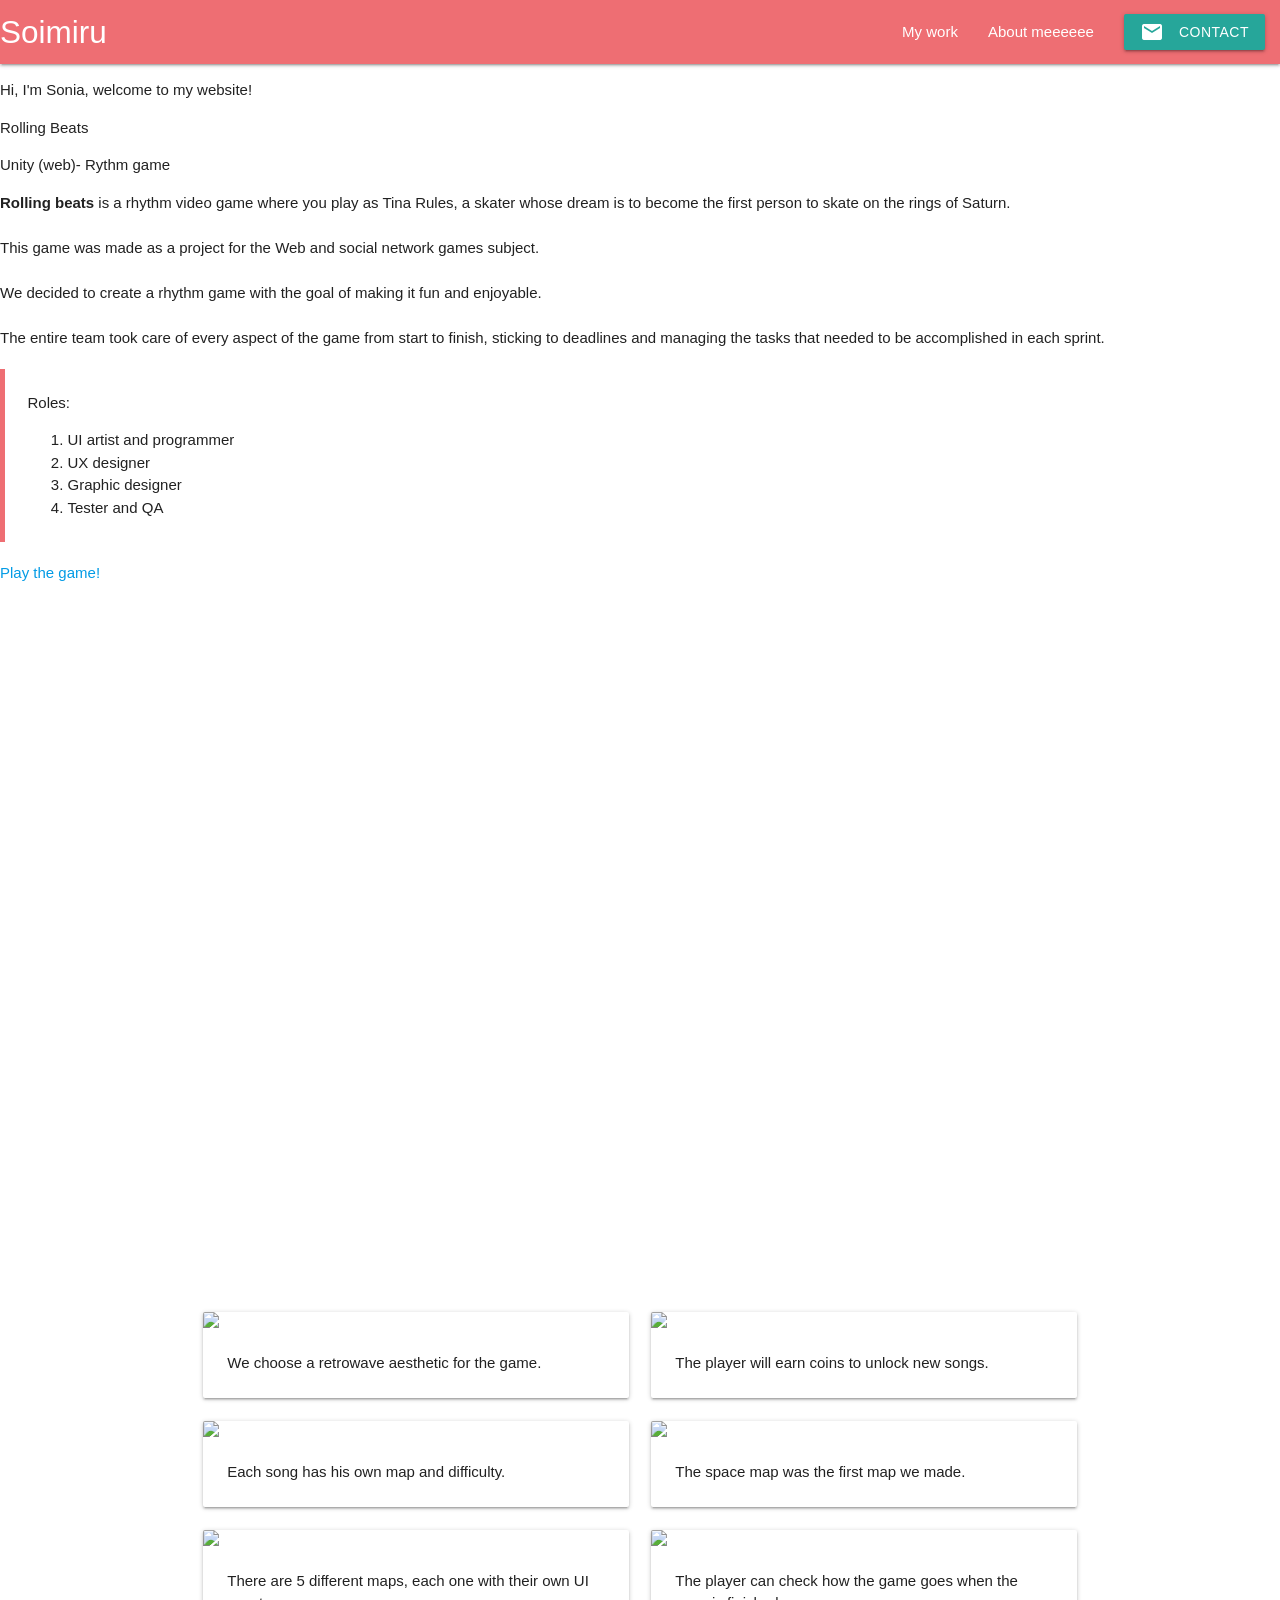
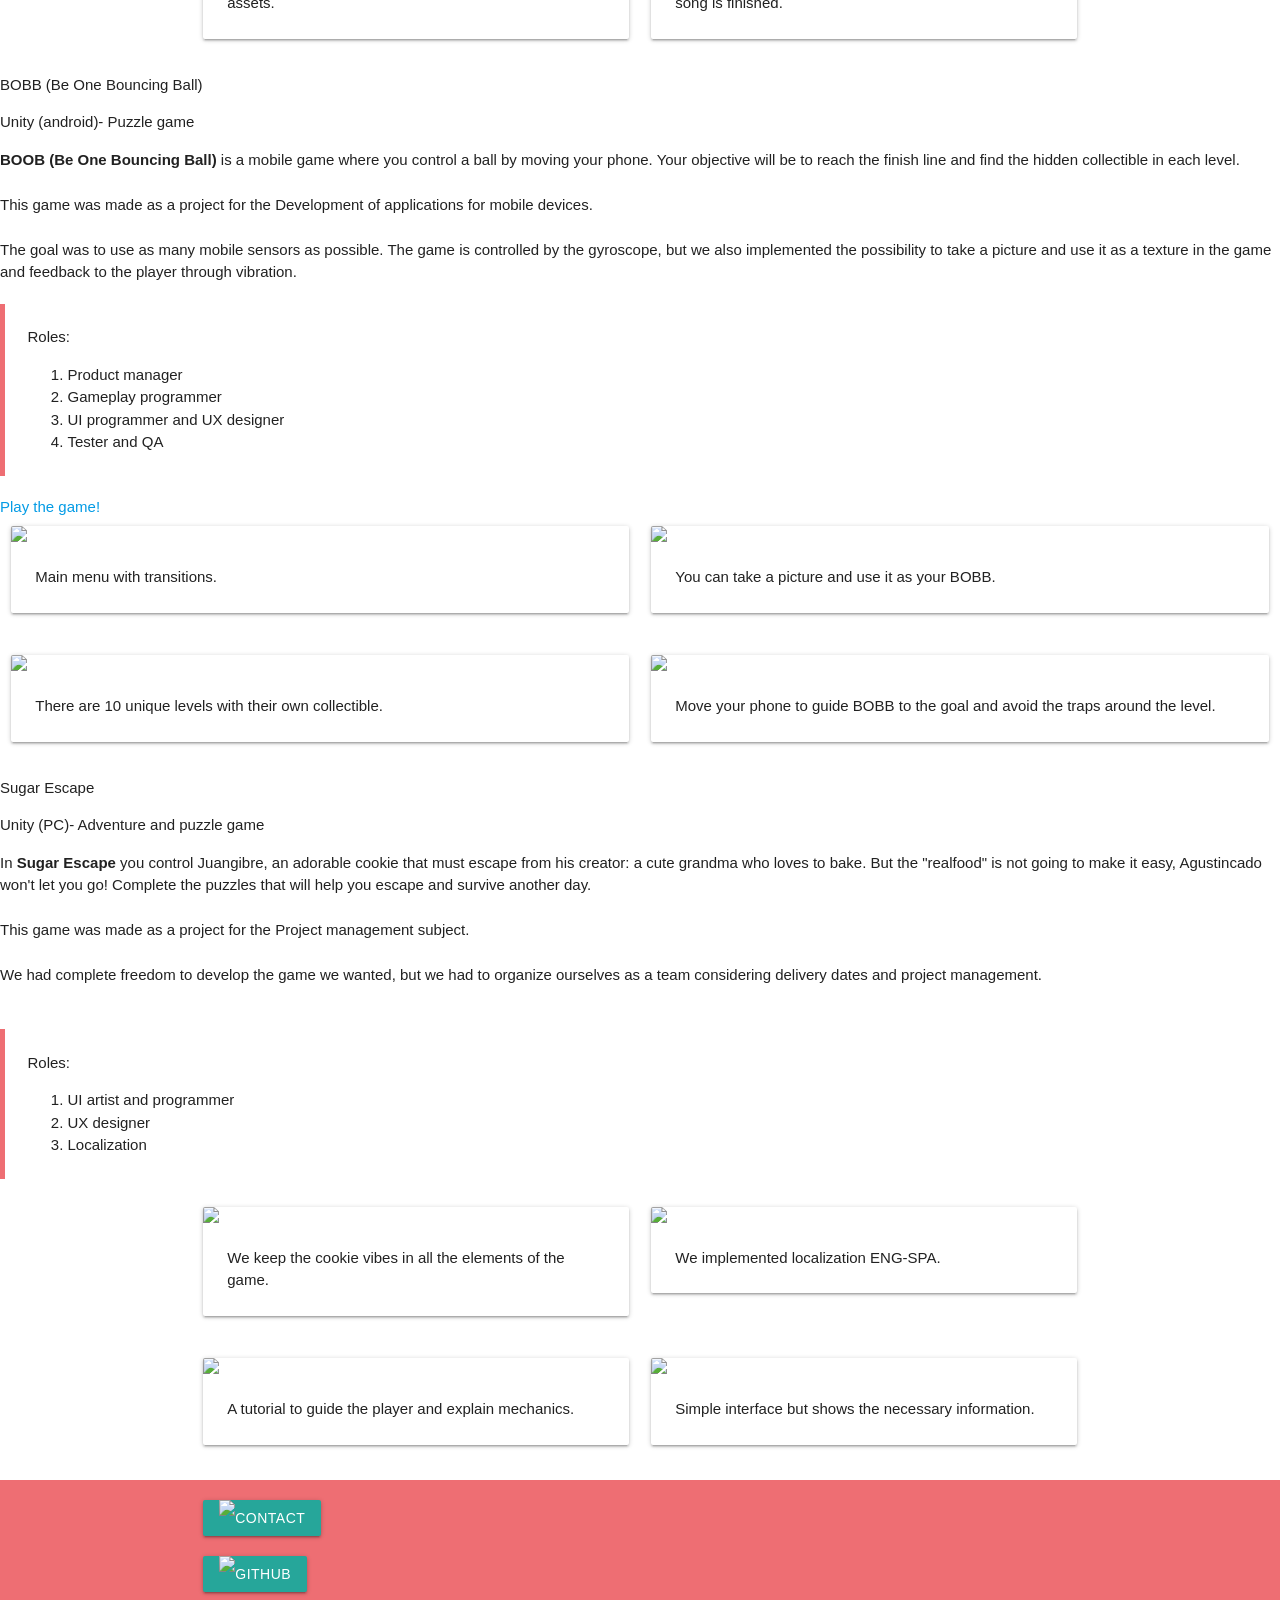
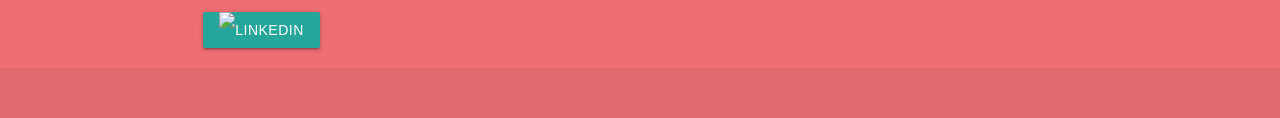
==== index.html @ 0359808f "Prueba repo" ====
<!DOCTYPE html>
<html lang="en">

<head>
  <meta charset="UTF-8">
  <meta http-equiv="X-UA-Compatible" content="IE=edge">
  <meta name="viewport" content="width=device-width, initial-scale=1.0">
  <link rel="icon" href="sources/icons/icn_logo.png" />
  <link href="styles/style2.css" rel="stylesheet" type="text/css">
  <link href="https://fonts.googleapis.com/icon?family=Material+Icons" rel="stylesheet">

  <!-- Compiled and minified CSS -->
  <link rel="stylesheet" href="https://cdnjs.cloudflare.com/ajax/libs/materialize/1.0.0/css/materialize.min.css">

  <!-- Compiled and minified JavaScript -->
  <script src="https://cdnjs.cloudflare.com/ajax/libs/materialize/1.0.0/js/materialize.min.js"></script>
  
  <script src="js/main.js"></script>

  <title>SOIMIRU - Game Developer Portfolio</title>
</head>

<content>

  <nav>
    <div class="nav-wrapper">
      <a href="#" class="brand-logo">Soimiru</a>
      <a href="#" data-target="mobile-demo" class="sidenav-trigger"><i class="material-icons">menu</i></a>
      <ul id="nav-mobile" class="right hide-on-med-and-down">
        <li><a class="upButtons" href="index.html">My work</a></li>
        <li><a class="upButtons" href="about.html">About meeeeee</a></li>
        <li><a class="waves-effect waves-light btn mybtn" href="mailto:soimiru16@gmail.com"><i
              class="material-icons left">email</i>Contact</a></li>
      </ul>
    </div>
  </nav>

  <ul class="sidenav mySidenav" id="mobile-demo">
    <li><a class="upButtons btnSide" href="index.html">My work</a></li>
    <li><a class="upButtons btnSide" href="about.html">About me</a></li>
    <li><a class="waves-effect waves-light btn mybtn" href="mailto:soimiru16@gmail.com"><i
          class="material-icons iconMail left">email</i>Contact</a></li>
  </ul>


  <section>
    <article class="welcome">
      <div class="welcomediv">
        <p>Hi, I'm Sonia, welcome to my website!</p>
      </div>
    </article>
    
    <div class="decorativeDiv"> </div>
   
    <article class="elementoJuego">
      <div class="portadaJuego2">
        <div class="overlay"></div>
        <div class="textooverlay">
          <p class="tituloJuego">Rolling Beats</p>
          <p class="subtituloJuego">Unity (web)- Rythm game</p>
        </div>
      </div>
      <div>
        <p class="elementText"><b>Rolling beats</b> is a rhythm video game where you play as Tina Rules, a skater whose
          dream is to become the first person to skate on the rings of Saturn.</br></br>
          This game was made as a project for the Web and social network games subject.</br></br>
          We decided to create a rhythm game with the goal of making it fun and enjoyable.</br></br>
          The entire team took care of every aspect of the game from start to finish, sticking to deadlines and managing
          the tasks that needed to be accomplished in each sprint.
        </p>
        <blockquote class="quoteText">
          </br>Roles:
          <ol>
            <li>UI artist and programmer</li>
            <li>UX designer</li>
            <li>Graphic designer</li>
            <li>Tester and QA</li></br>
          </ol>
        </blockquote>

        <div class="playlink"><a class="playColor" href="https://banana-slip.itch.io/rolling-beats">Play the game!</a></div>

        <div class="divVideoContainer">
          <div class="video-container videoYT">
            <iframe width="853" height="480" src="https://www.youtube.com/embed/6Ls_GZHLrX8" frameborder="0"
              allow="accelerometer; autoplay; clipboard-write; encrypted-media; gyroscope; picture-in-picture"
              allowfullscreen></iframe>
          </div>
        </div>

        <div class="container">
          <div class="row">
            <div class="col l6 m6 s12">
              <div class="card ">
                <div class="card-image responsive-img">
                  <img src="sources/rollingbeats/rollingbeats_capture1.png">
                </div>
                <div class="card-content cardbg">
                  <p class="pimage">We choose a retrowave aesthetic for the game.</p>
                </div>
              </div>
            </div>
            <div class="col l6 m6 s12">
              <div class="card ">
                <div class="card-image responsive-img">
                  <img src="sources/rollingbeats/rollingbeats_capture2.png">
                </div>
                <div class="card-content">
                  <p class="pimage">The player will earn coins to unlock new songs.</p>
                </div>
              </div>
            </div>
            <div class="col l6 m6 s12">
              <div class="card ">
                <div class="card-image responsive-img">
                  <img src="sources/rollingbeats/rollingbeats_capture3.png">
                </div>
                <div class="card-content">
                  <p class="pimage">Each song has his own map and difficulty.</p>
                </div>
              </div>
            </div>
            <div class="col l6 m6 s12">
              <div class="card ">
                <div class="card-image responsive-img">
                  <img src="sources/rollingbeats/rollingbeats_capture4.PNG">
                </div>
                <div class="card-content">
                  <p class="pimage">The space map was the first map we made.</p>
                </div>
              </div>
            </div>
            <div class="col l6 m6 s12">
              <div class="card">
                <div class="card-image  responsive-img">
                  <img src="sources/rollingbeats/rollingbeats_capture5.PNG">
                </div>
                <div class="card-content">
                  <p class="pimage">There are 5 different maps, each one with their own UI assets.</p>
                </div>
              </div>
            </div>
            <div class="col l6 m6 s12">
              <div class="card ">
                <div class="card-image responsive-img">
                  <img src="sources/rollingbeats/rollingbeats_capture6.png">
                </div>
                <div class="card-content">
                  <p class="pimage">The player can check how the game goes when the song is finished.</p>
                </div>
              </div>
            </div>
          </div>
        </div>

      </div>
    </article>

    <article class="elementoJuego">
      <div class="portadaJuego1">
        <div class="overlay"></div>
        <div class="textooverlay">
          <p class="tituloJuego">BOBB (Be One Bouncing Ball)</p>
          <p class="subtituloJuego">Unity (android)- Puzzle game</p>
        </div>
      </div>
      <div>
        <p class="elementText"><b>BOOB (Be One Bouncing Ball)</b> is a mobile game where you control a ball by moving
          your phone. Your objective will be to reach the finish line and find the hidden collectible in each
          level.</br></br>
          This game was made as a project for the Development of applications for mobile devices. </br></br>
          The goal was to use as many mobile sensors as possible. The game is controlled by the gyroscope, but we also
          implemented the possibility to take a picture and use it as a texture in the game and feedback to the player
          through vibration.</p>
        <blockquote class="quoteText">
          </br>Roles:
          <ol>
            <li>Product manager</li>
            <li>Gameplay programmer</li>
            <li>UI programmer and UX designer</li>
            <li>Tester and QA</li></br>
          </ol>
        </blockquote>
      </div>
      <div class="playlink"><a class="playColor" href="https://pactonito.itch.io/bobb-be-one-bouncing-ball">Play the game!</a></div>
      <div class="row marginbottomnone cardImageLong">
        <div class="col s6">
          <div class="card">
            <div class="card-image">
              <img src="sources/BOBB/bobb_mainmenu.jpeg">
            </div>
            <div class="card-content">
              <p class="pimage">Main menu with transitions.</p>
            </div>
          </div>
        </div>
        <div class="col s6">
          <div class="card">
            <div class="card-image">
              <img src="sources/BOBB/bobb_camera.jpeg">
            </div>
            <div class="card-content">
              <p class="pimage">You can take a picture and use it as your BOBB.</p>
            </div>
          </div>
        </div>
      </div>

      <div class="row marginbottomnone cardImageLong">
        <div class="col s6">
          <div class="card">
            <div class="card-image">
              <img src="sources/BOBB/bobb_levels.jpeg">
            </div>
            <div class="card-content">
              <p class="pimage">There are 10 unique levels with their own collectible.</p>
            </div>
          </div>
        </div>
        <div class="col s6">
          <div class="card">
            <div class="card-image">
              <img src="sources/BOBB/bobb_game.jpeg">
            </div>
            <div class="card-content">
              <p class="pimage">Move your phone to guide BOBB to the goal and avoid the traps around the level.</p>
            </div>
          </div>
        </div>
      </div>

    </article>

    <article class="elementoJuego">
      <div class="portadaJuego3">
        <div class="overlay"></div>
        <div class="textooverlay">
          <p class="tituloJuego">Sugar Escape</p>
          <p class="subtituloJuego">Unity (PC)- Adventure and puzzle game</p>
        </div>
      </div>
      <div>
        <p class="elementText">In <b>Sugar Escape</b> you control Juangibre, an adorable cookie that must escape from
          his creator: a cute grandma who loves to bake. But the "realfood" is not going to make it easy, Agustincado
          won't let you go! Complete the puzzles that will help you escape and survive another day.</br></br>
          This game was made as a project for the Project management subject.</br></br>
          We had complete freedom to develop the game we wanted, but we had to organize ourselves as a team considering
          delivery dates and project management.</br></br>
        </p>
        <blockquote class="quoteText">
          </br>Roles:
          <ol>
            <li>UI artist and programmer</li>
            <li>UX designer</li>
            <li>Localization</li></br>
          </ol>
        </blockquote>


        <div class="container">
          <div class="row">
            <div class="col l6 m6 s12">
              <div class="card">
                <div class="card-image responsive-img">
                  <img src="sources/sugarscape/sugarscape_mainmenu.png">
                </div>
                <div class="card-content">
                  <p class="pimage">We keep the cookie vibes in all the elements of the game.</p>
                </div>
              </div>
            </div>
            <div class="col l6 m6 s12">
              <div class="card">
                <div class="card-image responsive-img">
                  <img src="sources/sugarscape/sugarscape_optionsmenu.png">
                </div>
                <div class="card-content">
                  <p class="pimage">We implemented localization ENG-SPA.</p>
                </div>
              </div>
            </div>
          </div>
          <div class="row">
            <div class="col l6 m6 s12">
              <div class="card">
                <div class="card-image responsive-img">
                  <img src="sources/sugarscape/sugarscape_capture1.png">
                </div>
                <div class="card-content">
                  <p class="pimage">A tutorial to guide the player and explain mechanics.</p>
                </div>
              </div>
            </div>
            <div class="col l6 m6 s12">
              <div class="card">
                <div class="card-image responsive-img">
                  <img src="sources/sugarscape/sugarscape_capture2.png">
                </div>
                <div class="card-content">
                  <p class="pimage">Simple interface but shows the necessary information.</p>
                </div>
              </div>
            </div>
          </div>
        </div>
      </div>
    </article>
    <div class="decorativeDiv"> </div>

  </section>

  <footer class="page-footer">
    <div class="container">
      <div class="row">
        <div class="col 1 s12 footerjustify">
          <a class="waves-effect waves-light btn footerbtn" href="mailto:soimiru16@gmail.com"><img
              class="material-icons left iconimage" src="sources/icons/icn_mail.png"></i>Contact</a>
        </div>
      </div>
      <div class="row">
        <div class="col 1 s12 footerjustify">
          <a class="waves-effect waves-light btn footerbtn" href="https://github.com/soimiru"><img
              class="material-icons left iconimage" src="sources/icons/icn_github.png"></i>Github</a>
        </div>
      </div>
      <div class="row">
        <div class="col 1 s12 footerjustify">
          <a class="waves-effect waves-light btn footerbtn" href="https://linkedin.com/in/soimiru"><img
              class="material-icons left iconimage" src="sources/icons/icn_linkedin.png"></i>Linkedin</a>
        </div>
      </div>
    </div>
    <div class="footer-copyright">
      <div class="container">

        <a class="grey-text text-lighten-4 right" href="#!"></a>
      </div>
    </div>
  </footer>
</content>

</html>
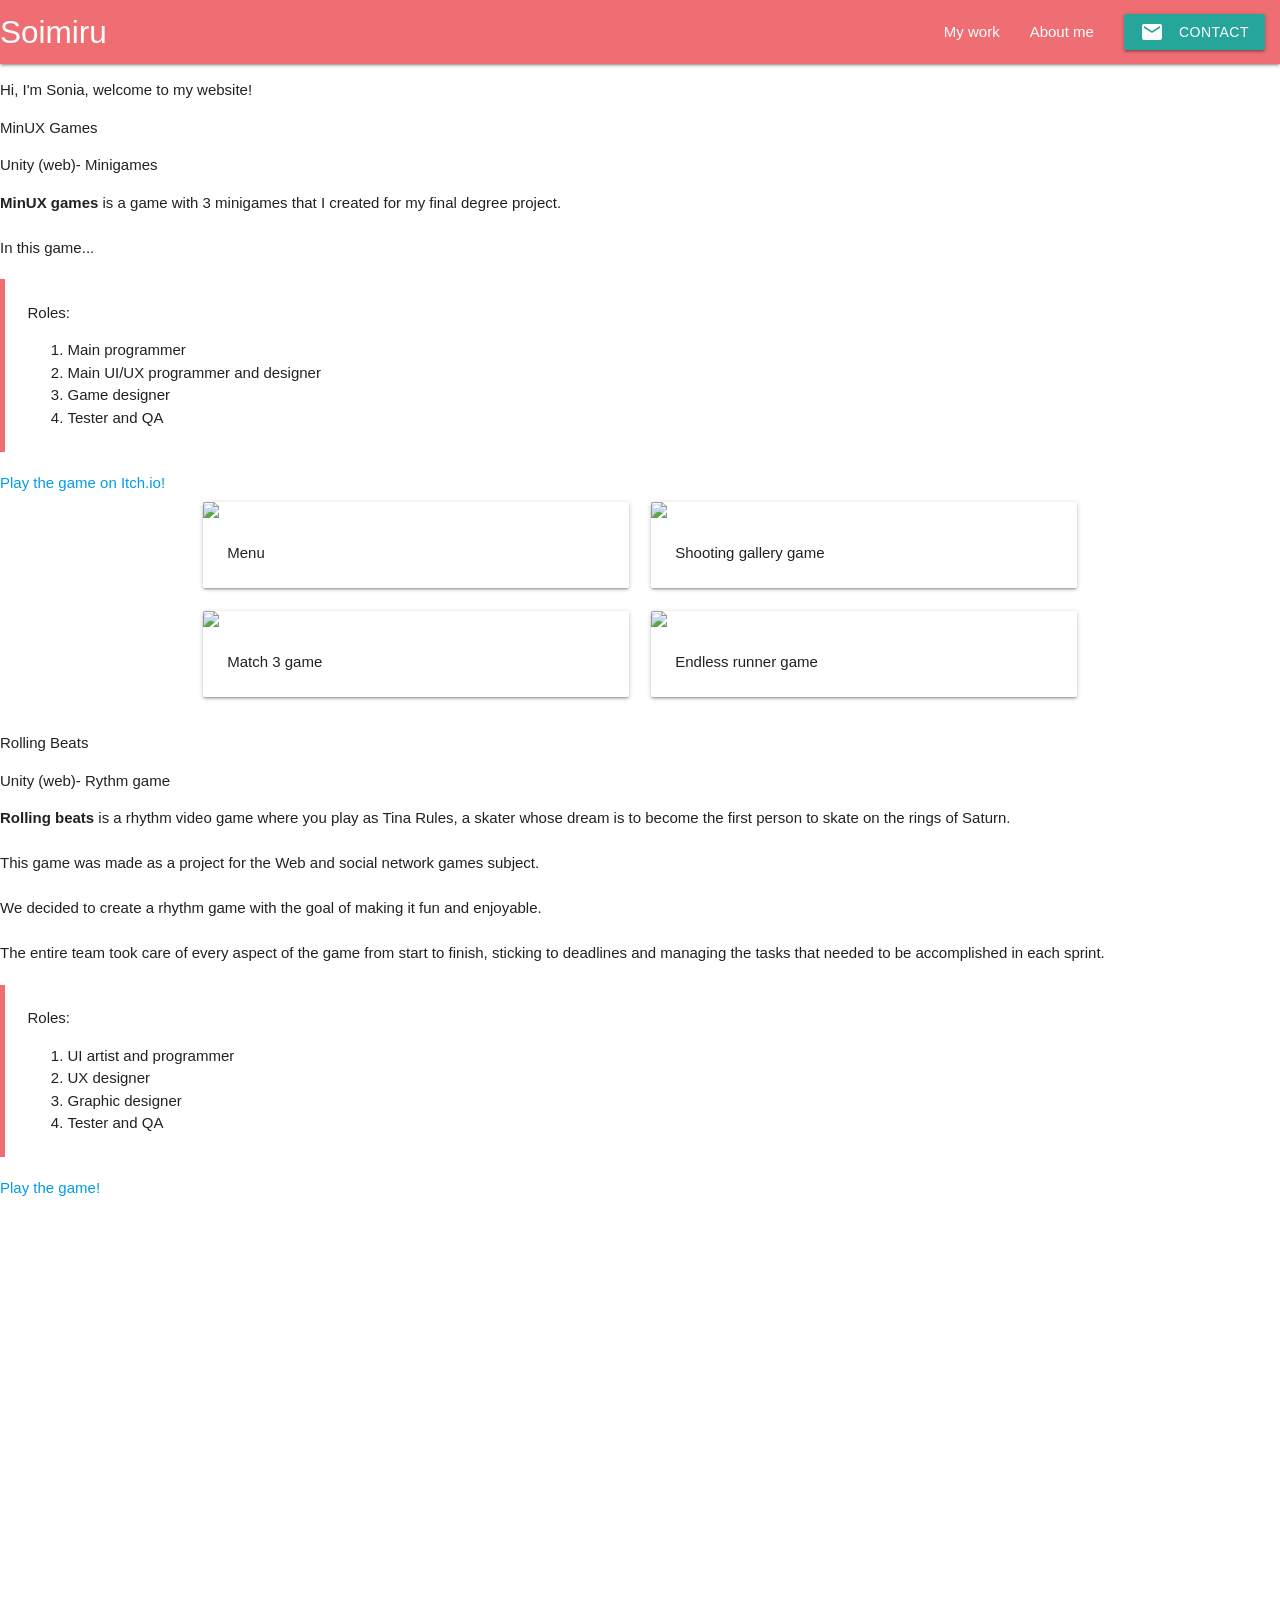
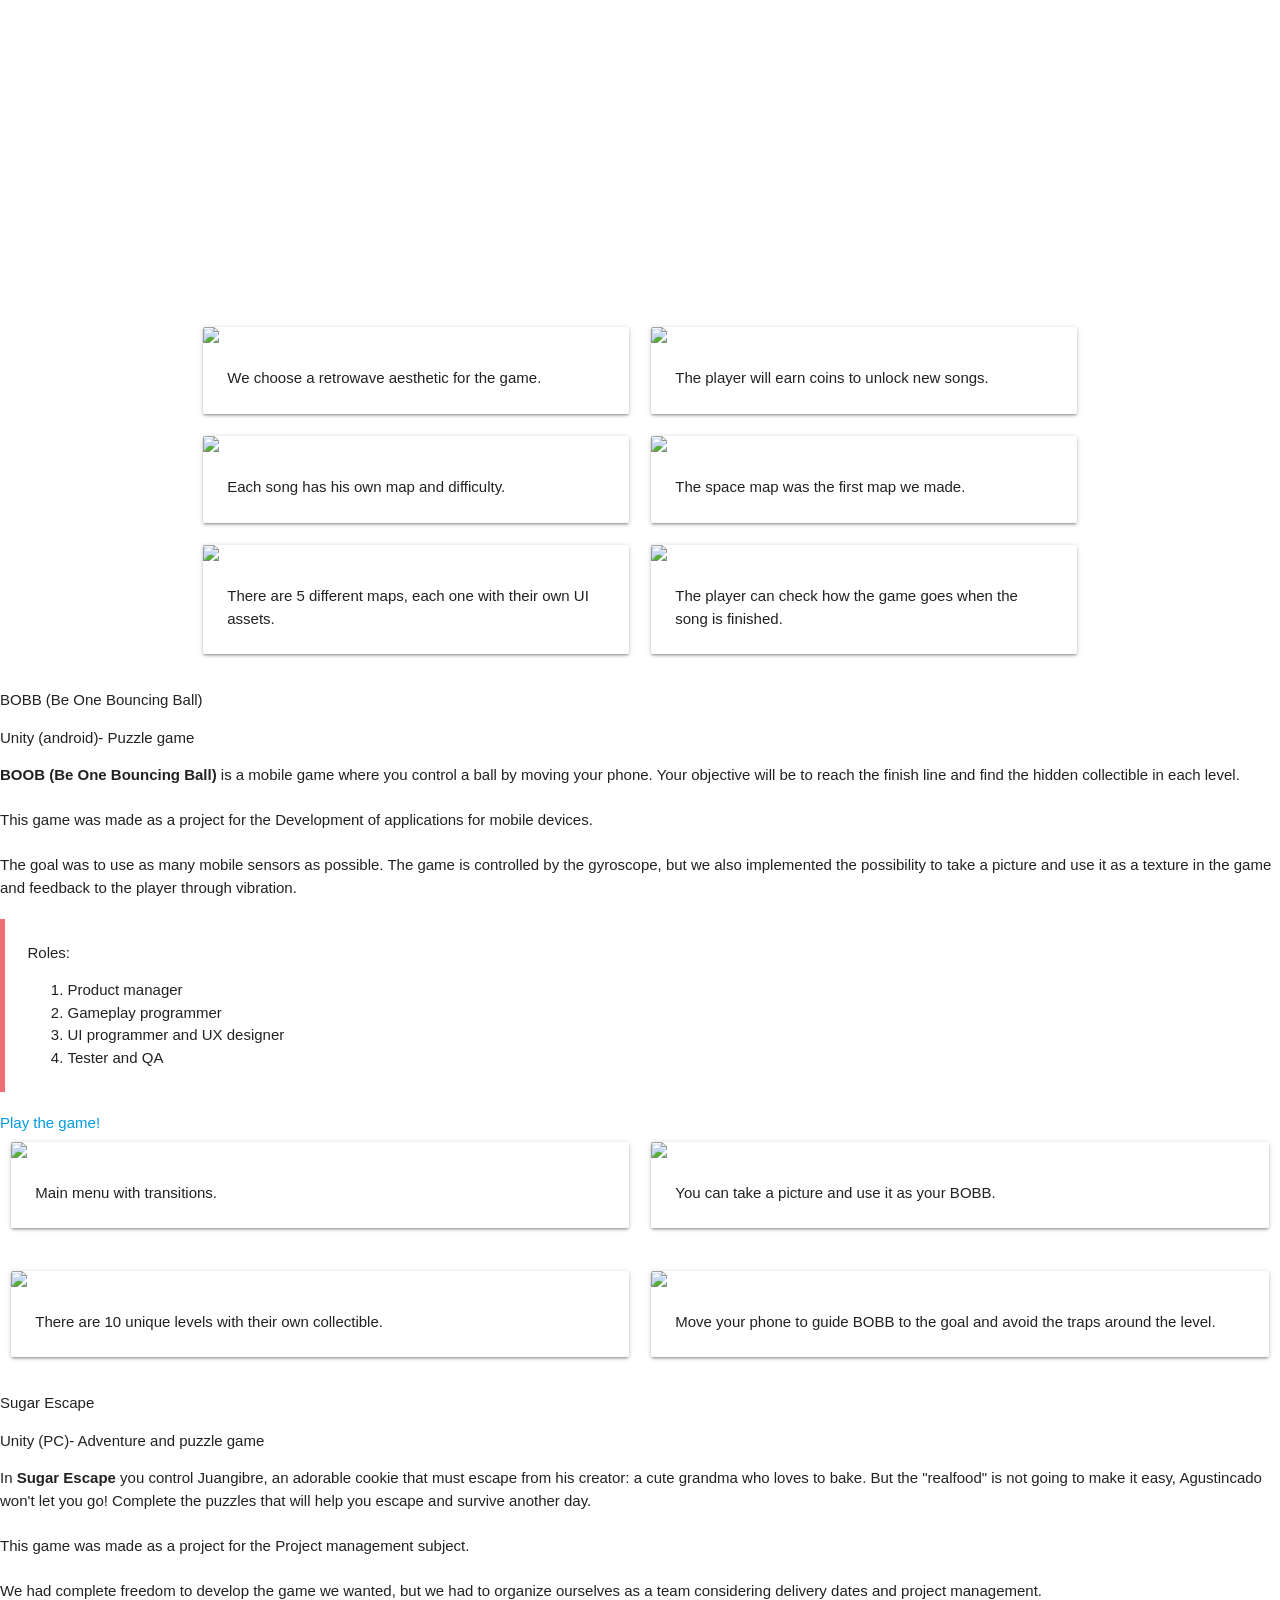
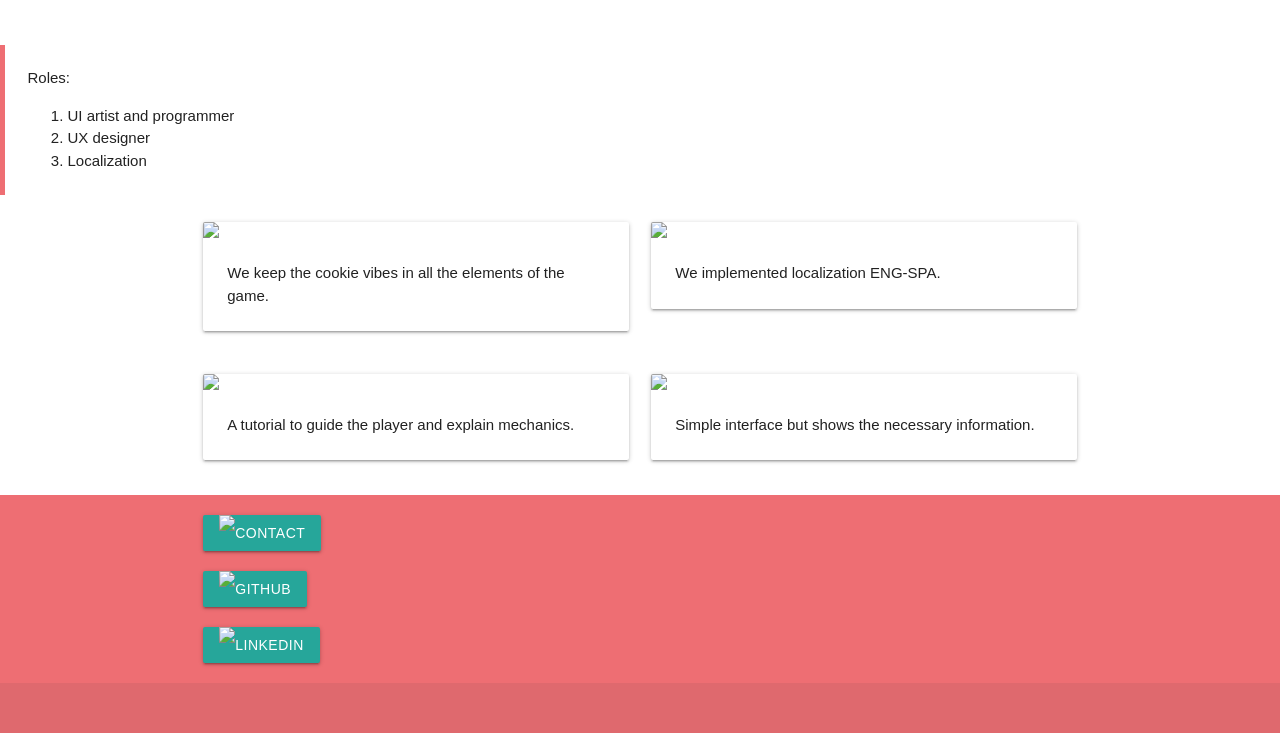
==== commit b933b8ce: "Añadido MINUX GAMES" ====
--- a/index.html
+++ b/index.html
@@ -28,7 +28,7 @@
       <a href="#" data-target="mobile-demo" class="sidenav-trigger"><i class="material-icons">menu</i></a>
       <ul id="nav-mobile" class="right hide-on-med-and-down">
         <li><a class="upButtons" href="index.html">My work</a></li>
-        <li><a class="upButtons" href="about.html">About meeeeee</a></li>
+        <li><a class="upButtons" href="about.html">About me</a></li>
         <li><a class="waves-effect waves-light btn mybtn" href="mailto:soimiru16@gmail.com"><i
               class="material-icons left">email</i>Contact</a></li>
       </ul>
@@ -51,7 +51,84 @@
     </article>
     
     <div class="decorativeDiv"> </div>
-   
+
+	<article class="elementoJuego">
+		<div class="portadaJuego0">
+			<div class="overlay"></div>
+			<div class="textooverlay">
+				<p class="tituloJuego">MinUX Games</p>
+				<p class="subtituloJuego">Unity (web)- Minigames</p>
+			</div>
+		</div>
+		<div>
+			<p class="elementText">
+				<b>MinUX games</b> is a game with 3 minigames that I created for my final degree project.</br></br>
+				In this game... 
+			</p>
+			<blockquote class="quoteText">
+				</br>Roles:
+				<ol>
+					<li>Main programmer</li>
+					<li>Main UI/UX programmer and designer</li>
+					<li>Game designer</li>
+					<li>Tester and QA</li>
+					</br>
+				</ol>
+			</blockquote>
+
+			<div class="playlink">
+				<a class="playColor" href="https://soimiru.itch.io/minuxgames">Play the game on Itch.io!</a>
+			</div>
+
+			<div class="container">
+				<div class="row">
+					<div class="col l6 m6 s12">
+						<div class="card ">
+							<div class="card-image responsive-img">
+								<img src="sources/MinUXGames/ALFA_MenuImagenes.gif">
+                            </div>
+							<div class="card-content cardbg">
+								<p class="pimage">Menu</p>
+							</div>
+						</div>
+					</div>
+					<div class="col l6 m6 s12">
+						<div class="card ">
+							<div class="card-image responsive-img">
+								<img src="sources/MinUXGames/ALFA_LD_1.gif">
+                            </div>
+							<div class="card-content">
+								<p class="pimage">Shooting gallery game</p>
+							</div>
+						</div>
+					</div>
+					<div class="col l6 m6 s12">
+						<div class="card ">
+							<div class="card-image responsive-img">
+								<img src="sources/MinUXGames/ALFA_PM_Multicombo.gif">
+                            </div>
+							<div class="card-content">
+								<p class="pimage">Match 3 game</p>
+							</div>
+						</div>
+					</div>
+					<div class="col l6 m6 s12">
+						<div class="card ">
+							<div class="card-image responsive-img">
+								<img src="sources/MinUXGames/ALFA_ER_Inicio.gif">
+                            </div>
+							<div class="card-content">
+								<p class="pimage">Endless runner game</p>
+							</div>
+						</div>
+					</div>
+				</div>
+			</div>
+
+		</div>
+	</article>  
+	  
+	  
     <article class="elementoJuego">
       <div class="portadaJuego2">
         <div class="overlay"></div>
